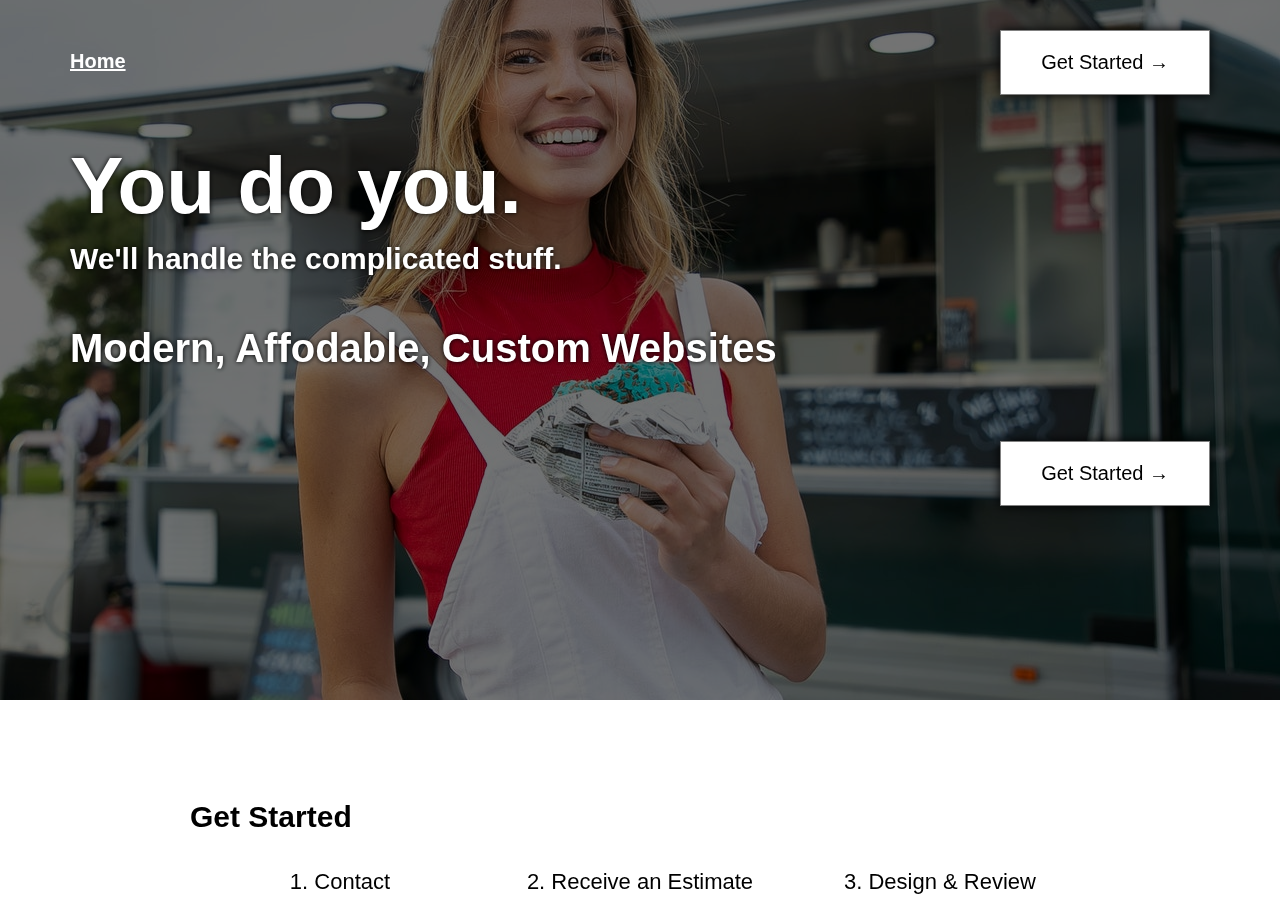
==== index.html @ b3d9dc9c "First commit" ====
<!DOCTYPE html>
<html lang="en">
<head>
    <meta charset="UTF-8">
    <meta http-equiv="X-UA-Compatible" content="IE=edge">
    <meta name="viewport" content="width=device-width, initial-scale=1.0">
    <!-- Styles -->
    <link rel="stylesheet" href="./index.css">
    <title>needcustomwebsite.com</title>
    <!-- Global site tag (gtag.js) - Google Analytics -->
    <script async src="https://www.googletagmanager.com/gtag/js?id=UA-204964650-1">
    </script>
    <script>
        window.dataLayer = window.dataLayer || [];
        function gtag() { dataLayer.push(arguments); }
        gtag('js', new Date());

        gtag('config', 'UA-204964650-1');
    </script>
</head>
<body>
    <header class="top"> 
        <div class="container">
            <h2>
                <a href="./index.html">Home</a>
            </h2>
            <a class="button" href="#get-started">
                Get Started →
            </a>
        </div>
    </header>
    <main>
        <div class='hero'>
            <div class="container">
                <div class="hero-text">
                    <div>
                        <h1 class="huge">
                            You do you.
                        </h1>
                        <h2>
                            We'll handle the complicated stuff.
                        </h2>
                        <h1>
                            Modern, Affodable, Custom Websites
                        </h1>
                    </div>
                    <a class="button" href="#get-started">
                        Get Started →
                    </a>
                </div>

            </div>
            <img width="100%" src="./assets/hero2.jpg" alt="">
        </div>
        <div id="get-started"></div>
        <section class="get-started">
            <h2>Get Started</h2>
            <div class='tiles'>
                <div class="tile">
                    1. Contact
                    <br>
                    <br>
                    <img src="./assets/meet.svg" alt="">
                    <br>
                    <br>
                    <p>Provide requirements, like number of pages, features, color branding, etc.</p>
                </div>
                <div class="tile">
                    2. Receive an Estimate
                    <br>
                    <br>
                    <img src="./assets/meet.svg" alt="">
                    <br>
                    <br>
                    <p>Based on the requirements, our team will provide an estimate of cost and time to complete the project.</p>
                </div>
                <div class="tile">
                    3. Design & Review
                    <br>
                    <br>
                    <img src="./assets/meet.svg" alt="">
                    <br>
                    <br>
                    <p>You will have a chance to review the design and request reworks before the site goes live.</p>
                </div>
            </div>
        </section>
        <hr>
        <div id="contact"></div>
        <section>
            <h2>Contact</h2>
            <div class='tiles'>
                <a class="tile" href="">Instagram</a>
                <a class="tile" href="">Twitter</a>
                <a class="tile" href="">Email</a>
            </div>
        </section>
        <footer>
            <div class="tiles">
                <a class="tile" href="./index.html">Home</a>
                <a class="tile" href="./index.html#contact">Contact</a>
                <a class="tile" href="./writing.html">Writing</a>
                <a class="tile" href="./illustration.html">Illustration</a>
                <a class="tile" href="./music.html">Music</a>
            </div>
        </footer>
    </main>
</body>
<script>
    // Header transition
    var main = document.querySelector('main');
    var header = document.querySelector('header');
    main.addEventListener('scroll', function (e) {
        if (main.scrollTop === 0 ) {
            header.classList.remove('scrolled');
        } else if (main.scrollTop !== 0 && !header.classList.contains('scrolled')) header.classList.add('scrolled');
    });
</script>
</html>
---- index.css ----
html {
    font-size: 16px;
}

@media(min-width: 500px) {
    html {
        font-size: 20px;
    }
}

* {
    font-size: 1rem;
    word-break: break-word;
    font-family: sans-serif;
    box-sizing: border-box;
    margin: 0;
    padding: 0;
    scroll-behavior: smooth;
}

h1 {
    font-size: 2rem;
    margin-top: 50px;
    margin-bottom: 10px;
}

h2 {
    font-size: 1.5rem;
    margin-bottom: 10px;
}


hr {
    width: 100%;
}

.button {
    position: relative;
    right: 0;
    margin-left: auto;
    min-width: fit-content;
    min-height: fit-content;
    background: white;
    border: 1px solid grey;
    box-shadow: 0px 0px 10px black;
    color: black;
    text-shadow: none;
    padding-left: 2rem;
    padding-right: 2rem;
    padding-top: 1rem;
    padding-bottom: 1rem;
    font-size: 1rem;
    text-decoration: none;
    text-align: center;
}

.button:hover {
    -webkit-transition: opacity 0.3s ease-in;
    -moz-transition: opacity 0.3s ease-in;
    -ms-transition: opacity 0.3s ease-in;
    -o-transition: opacity 0.3s ease-in;
    transition: opacity 0.3s ease-in;
    opacity: 0.8;
}

a {
    color: inherit;
}

ul {
    padding-left: 20px;
}

body {
    position: relative;
    height: 100vh;
    width: 100vw;
    max-width: 100vw;
    max-height: 100vh;
}

main {
    height: 100vh;
    width: 100vw;
    max-width: 100vw;
    max-height: 100vh;
    display: flex;
    flex-direction: column;
    align-items: center;
    overflow-y: scroll;
}

header {
    display: flex;
    justify-content: center;
    z-index: 9999;
    width: 100%;
    color: white;
    background: transparent;
    box-shadow: none;
    position: absolute;
    top: 0;
    -webkit-transition: background 0.4s ease-in;
    -moz-transition: background 0.4s ease-in;
    -ms-transition: background 0.4s ease-in;
        -o-transition: background 0.4s ease-in;
        transition: background 0.4s ease-in;
}

header .container {
    display: flex;
    align-items: center;
    justify-content: space-between;
}


.container {
    padding: 1.5rem;
    position: relative;
    width: 100%;
    max-width: 1200px;
}

.hero .container {
    position: absolute;
    right: 0;
    left: 0;
    top: 3rem;
    margin: auto;
}

header.scrolled {
    color: white;
    background: black;
    box-shadow: 0px 3px 10px black;
}

.hero {
    background: rgba(0, 0, 0, 0.548);
    position: relative;
    display: flex;
    overflow: hidden;
    min-height: 700px;
    width: 100%;
}

.hero img {
    z-index: -1;
    object-fit: cover;
}

.hero-text {
    display: flex;
    flex-direction: column;
    align-items: flex-start;
    text-shadow: 0px 0px 5px black;
    color: white;
}

.hero .button {
    margin-top: 3rem;
}

.huge {
    font-size: 4rem;
}

footer {
    width: 100%;
    background: rgb(240, 240, 240);
    padding: 20px; 
    padding-bottom: 300px;
    border-top: 1px solid grey;
}

section {
    width: 100%;
    max-width: 1000px;
    padding-top: 100px;
    padding-bottom: 100px;
    padding-left: 50px;
    padding-right: 50px;
    display: flex;
    flex-direction: column;
}

form {
    display: flex;
    flex-direction: column;
}

img {
    object-fit: cover;
}

.tiles {
    justify-content: center;
    display: flex;
    flex-wrap: wrap;
}

.tiles .tile {
    max-width: 250px;
    margin: 25px;
    text-align: center;
    font-size: 22px;
}

.tiles .tile p {
    font-style: italic;
    font-size: 18px;
}

.tiles img {
    height: 250px;
    width: 250px;
}

.get-started .tiles img {
    width: 250px;
    height: 150px;
}
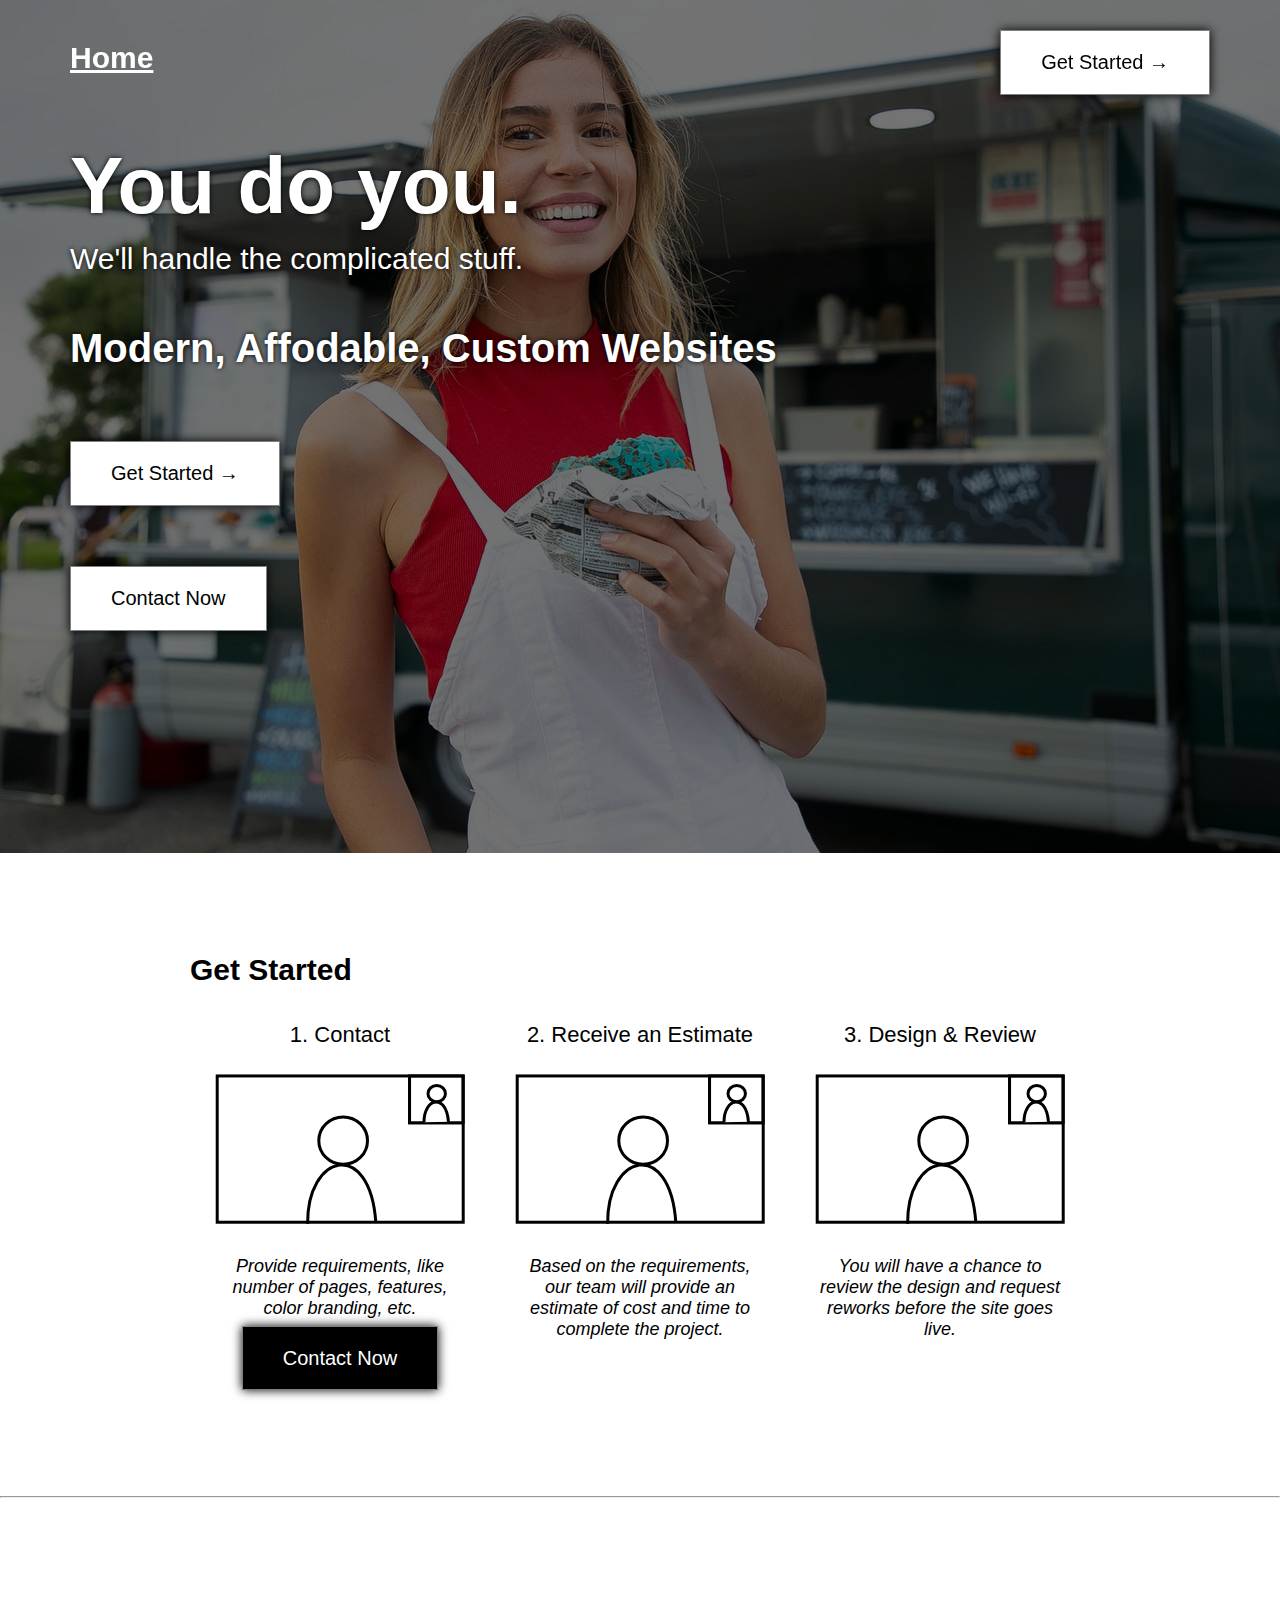
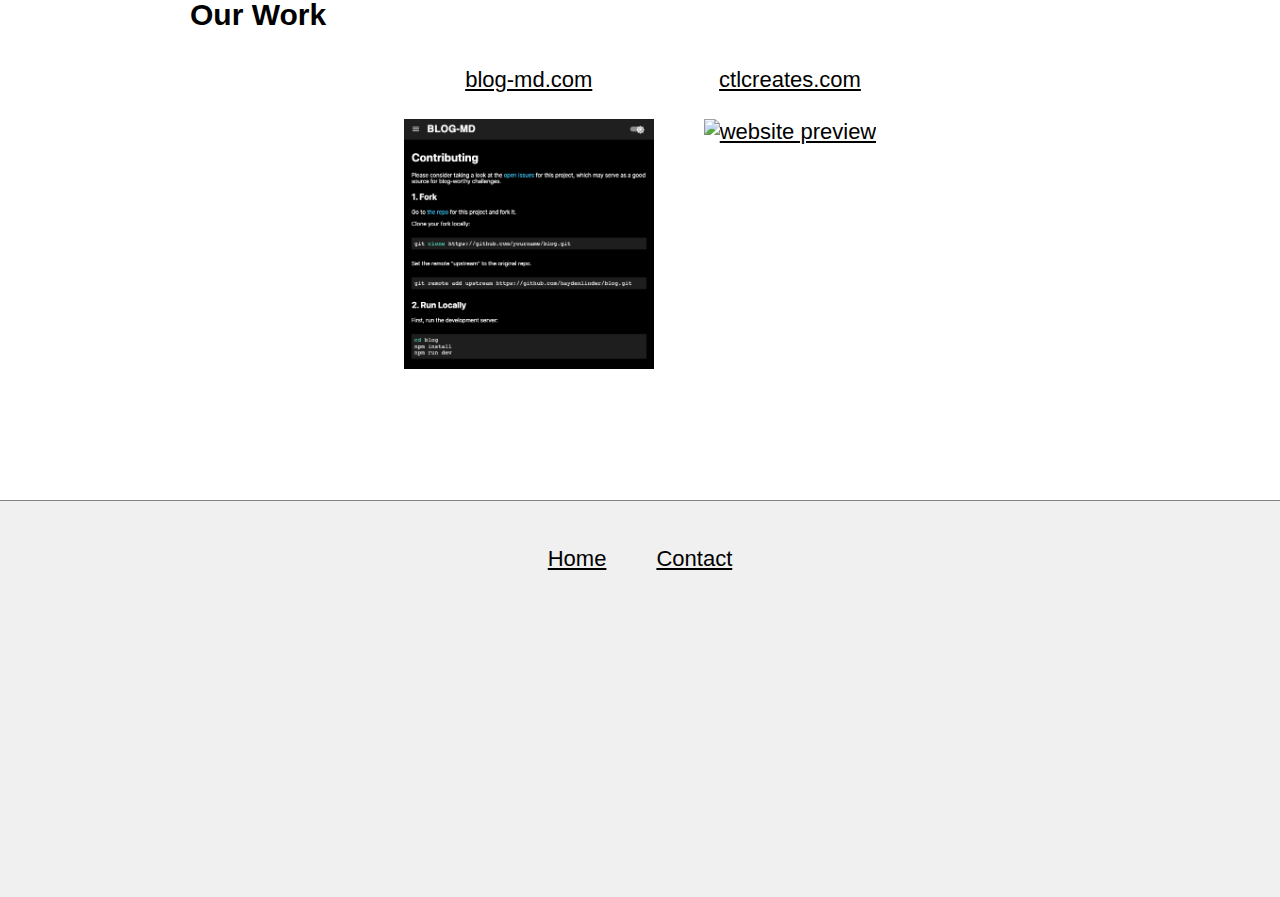
==== commit 99323548: "Add contact" ====
--- a/index.html
+++ b/index.html
@@ -47,6 +47,7 @@
                     <a class="button" href="#get-started">
                         Get Started →
                     </a>
+                    <a class="button" href="./contact.html">Contact Now</a>
                 </div>
 
             </div>
@@ -64,6 +65,9 @@
                     <br>
                     <br>
                     <p>Provide requirements, like number of pages, features, color branding, etc.</p>
+                    <br>
+                    <a class="button alternate" href="./contact.html">Contact Now</a>
+
                 </div>
                 <div class="tile">
                     2. Receive an Estimate
@@ -88,29 +92,35 @@
         <hr>
         <div id="contact"></div>
         <section>
-            <h2>Contact</h2>
+            <h2>Our Work</h2>
             <div class='tiles'>
-                <a class="tile" href="">Instagram</a>
-                <a class="tile" href="">Twitter</a>
-                <a class="tile" href="">Email</a>
+                <a class="tile" href="https://blog-md.com">
+                    blog-md.com
+                    <br>
+                    <br>
+                    <img src="./assets/blog-md.png" alt="website preview">
+                </a>
+                <a class="tile" href="https://ctlcreates.com">
+                    ctlcreates.com
+                    <br/>
+                    <br/>
+                    <img src="https://ctlcreates.com/assets/preview.png" alt="website preview">
+                </a>
             </div>
         </section>
         <footer>
             <div class="tiles">
                 <a class="tile" href="./index.html">Home</a>
-                <a class="tile" href="./index.html#contact">Contact</a>
-                <a class="tile" href="./writing.html">Writing</a>
-                <a class="tile" href="./illustration.html">Illustration</a>
-                <a class="tile" href="./music.html">Music</a>
+                <a class="tile" href="./contact.html">Contact</a>
             </div>
         </footer>
     </main>
 </body>
 <script>
     // Header transition
-    var main = document.querySelector('main');
+    var main = document.documentElement;
     var header = document.querySelector('header');
-    main.addEventListener('scroll', function (e) {
+    window.addEventListener('scroll', function (e) {
         if (main.scrollTop === 0 ) {
             header.classList.remove('scrolled');
         } else if (main.scrollTop !== 0 && !header.classList.contains('scrolled')) header.classList.add('scrolled');
--- a/index.css
+++ b/index.css
@@ -1,15 +1,26 @@
 html {
-    font-size: 16px;
+    font-size: 14px;
+    position: relative;
+    max-height: 100%;
+    min-height: 100%;
+    max-width: 100%;
+    min-width: 100%;
+    overflow-y: scroll;
 }
 
 @media(min-width: 500px) {
+    html {
+        font-size: 16px;
+    }
+}
+
+@media(min-width: 1080px) {
     html {
         font-size: 20px;
     }
 }
 
 * {
-    font-size: 1rem;
     word-break: break-word;
     font-family: sans-serif;
     box-sizing: border-box;
@@ -35,9 +46,7 @@
 }
 
 .button {
-    position: relative;
     right: 0;
-    margin-left: auto;
     min-width: fit-content;
     min-height: fit-content;
     background: white;
@@ -55,6 +64,7 @@
 }
 
 .button:hover {
+    cursor: pointer;
     -webkit-transition: opacity 0.3s ease-in;
     -moz-transition: opacity 0.3s ease-in;
     -ms-transition: opacity 0.3s ease-in;
@@ -63,6 +73,11 @@
     opacity: 0.8;
 }
 
+.button.alternate {
+    background: black;
+    color: white;
+}
+
 a {
     color: inherit;
 }
@@ -72,22 +87,16 @@
 }
 
 body {
-    position: relative;
-    height: 100vh;
-    width: 100vw;
-    max-width: 100vw;
-    max-height: 100vh;
+    width: 100%;
+    max-width: 100%;
 }
 
 main {
-    height: 100vh;
-    width: 100vw;
-    max-width: 100vw;
-    max-height: 100vh;
+    width: 100%;
+    max-width: 100%;
     display: flex;
     flex-direction: column;
     align-items: center;
-    overflow-y: scroll;
 }
 
 header {
@@ -98,7 +107,7 @@
     color: white;
     background: transparent;
     box-shadow: none;
-    position: absolute;
+    position: fixed;
     top: 0;
     -webkit-transition: background 0.4s ease-in;
     -moz-transition: background 0.4s ease-in;
@@ -129,11 +138,17 @@
     margin: auto;
 }
 
+header.alternate {
+    color: black;
+}
+
 header.scrolled {
     color: white;
     background: black;
     box-shadow: 0px 3px 10px black;
 }
+
+
 
 .hero {
     background: rgba(0, 0, 0, 0.548);
@@ -155,6 +170,10 @@
     align-items: flex-start;
     text-shadow: 0px 0px 5px black;
     color: white;
+}
+
+.hero-text h2 {
+    font-weight: lighter;
 }
 
 .hero .button {
@@ -220,3 +239,17 @@
     width: 250px;
     height: 150px;
 }
+
+form {
+    max-width: 300px;
+}
+
+input, textarea {
+    border: 1px solid grey;
+    border-radius: 3px;
+    padding-right: 1.5rem;
+    padding-left: 1.5rem;
+    padding-top: 1rem;
+    padding-bottom: 1rem;
+}
+
